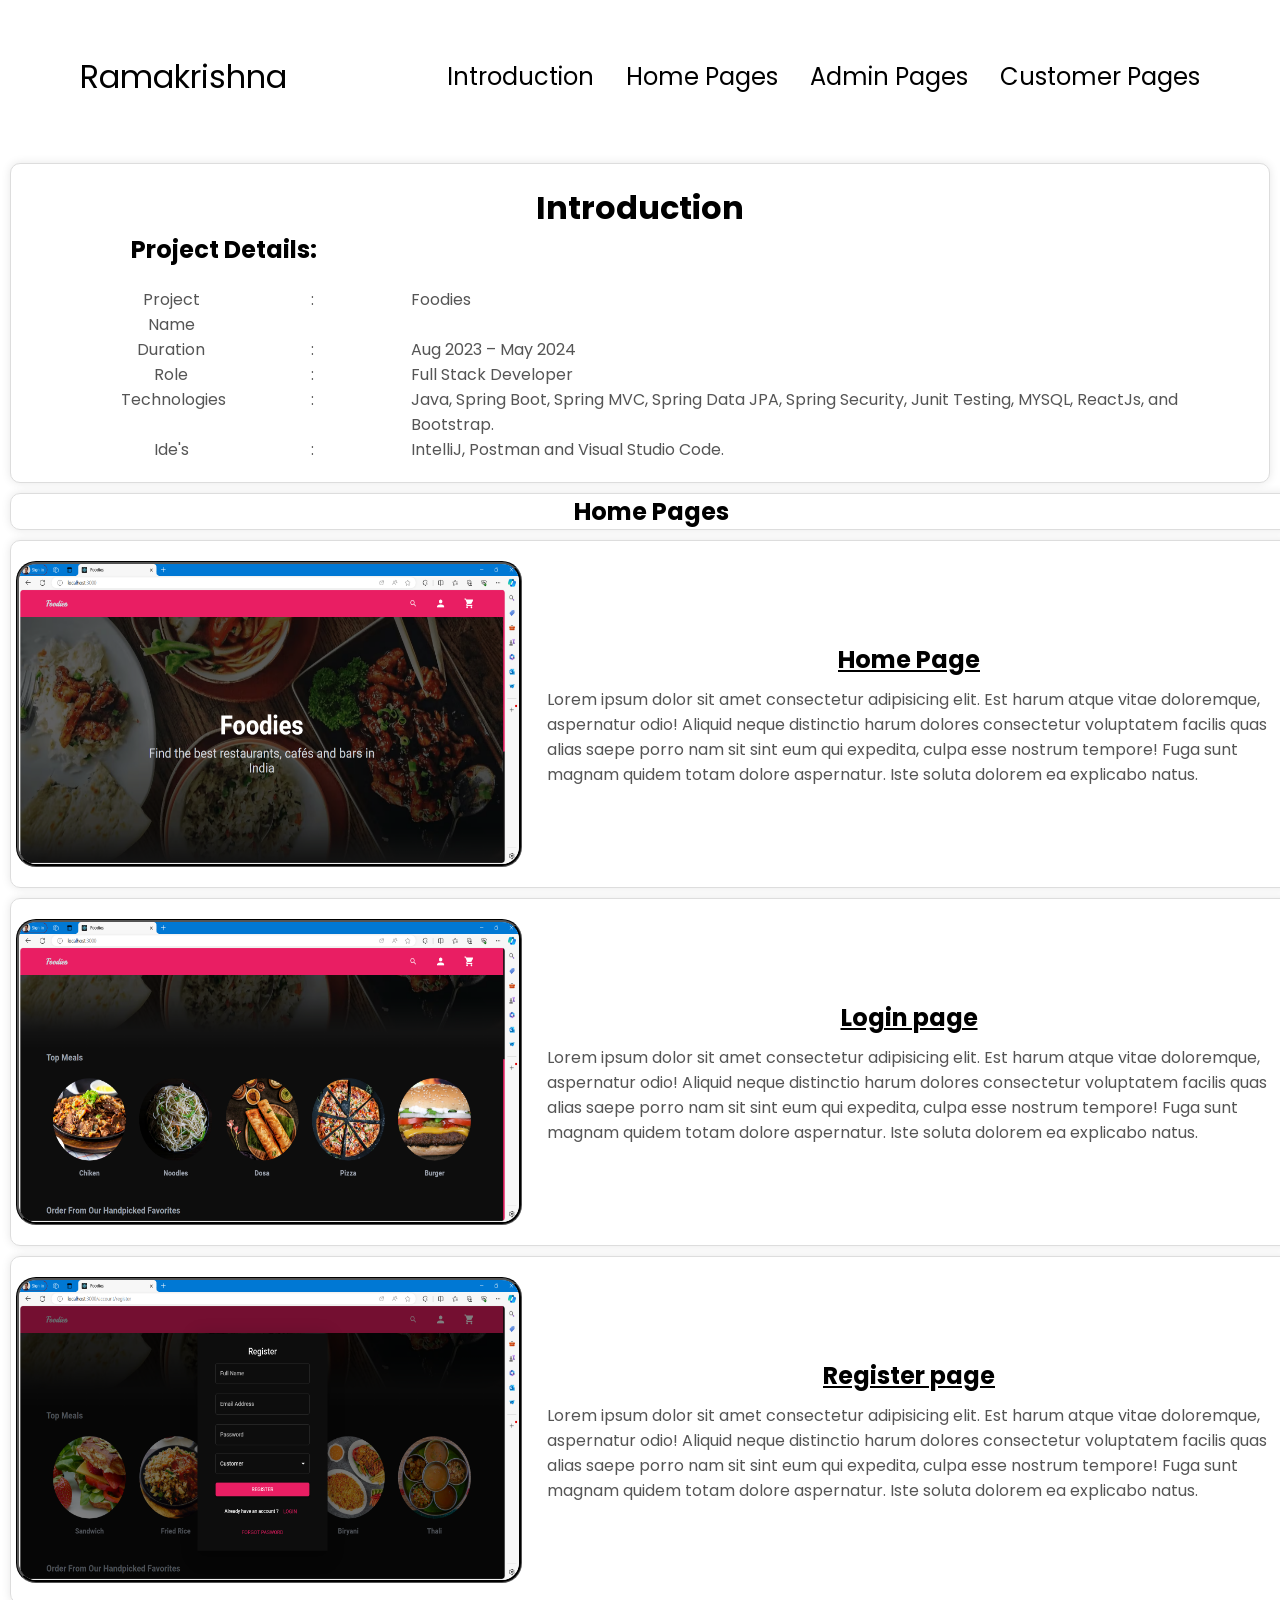
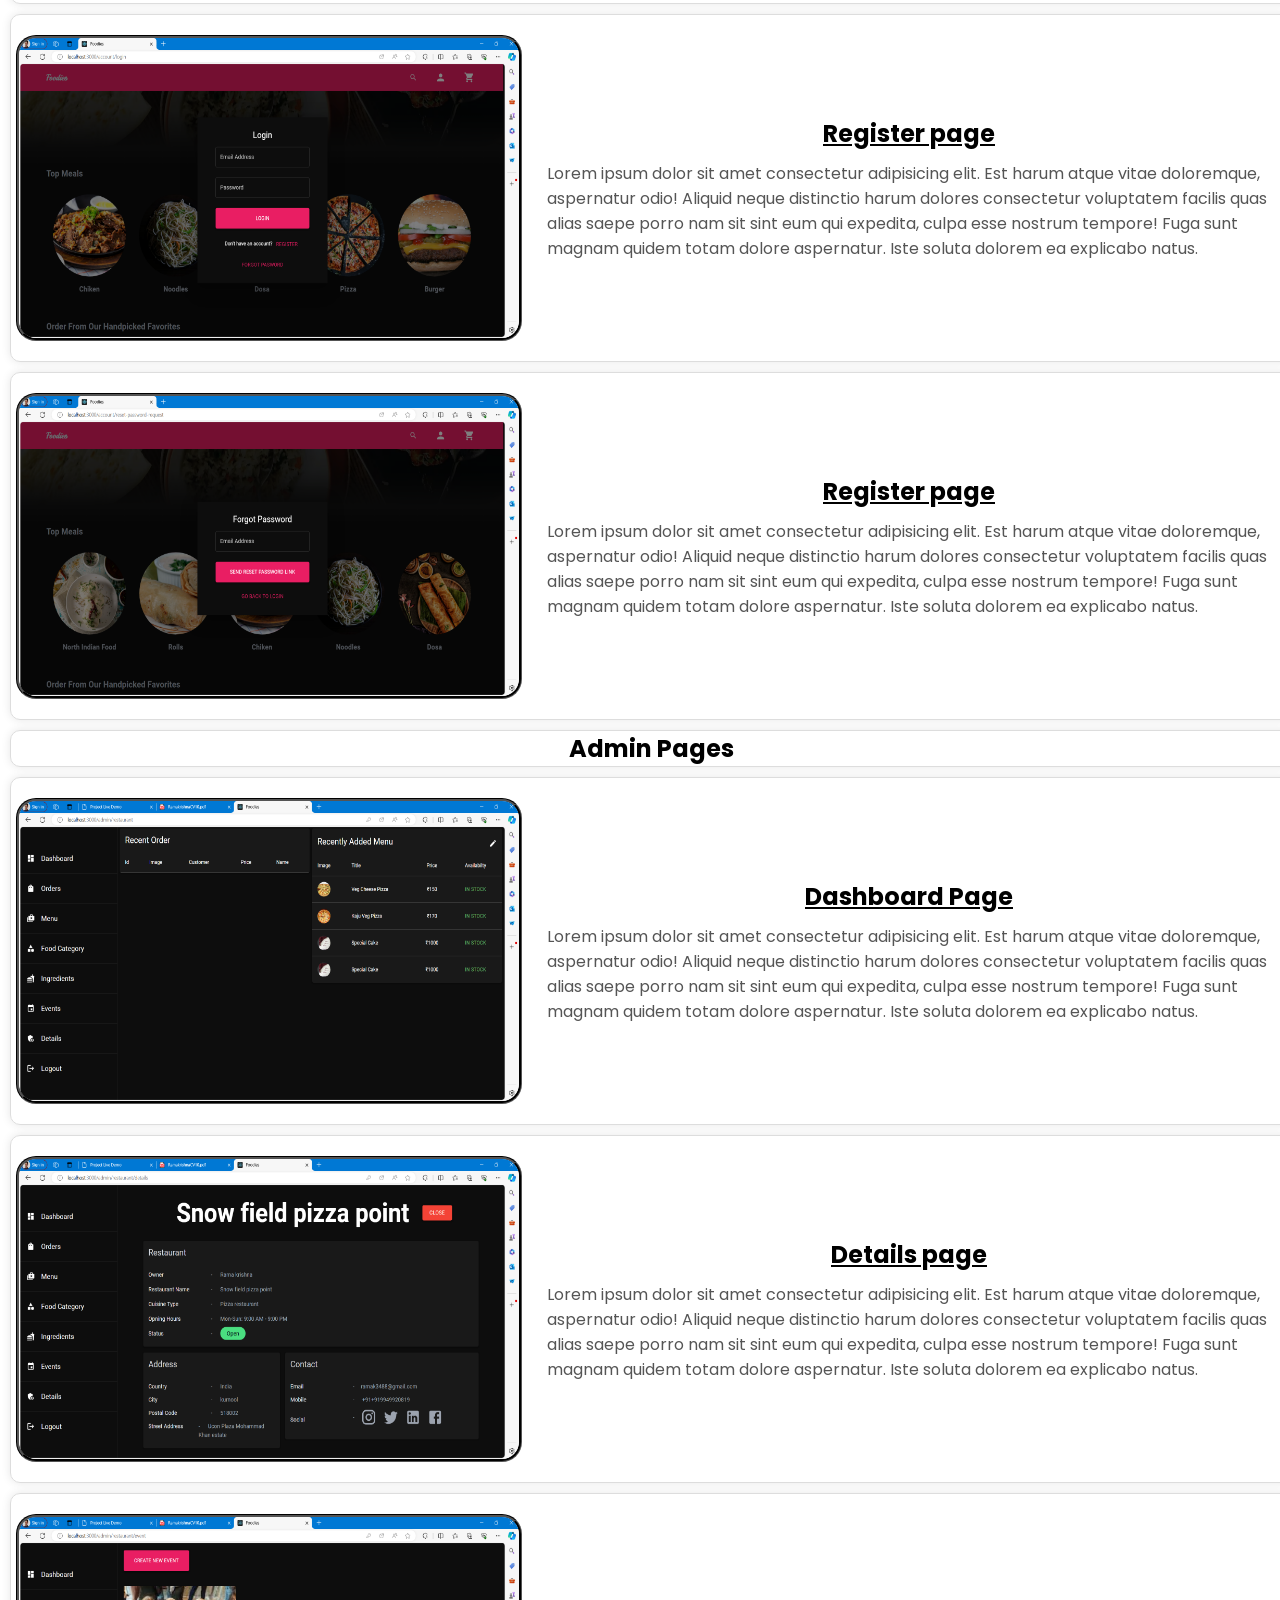
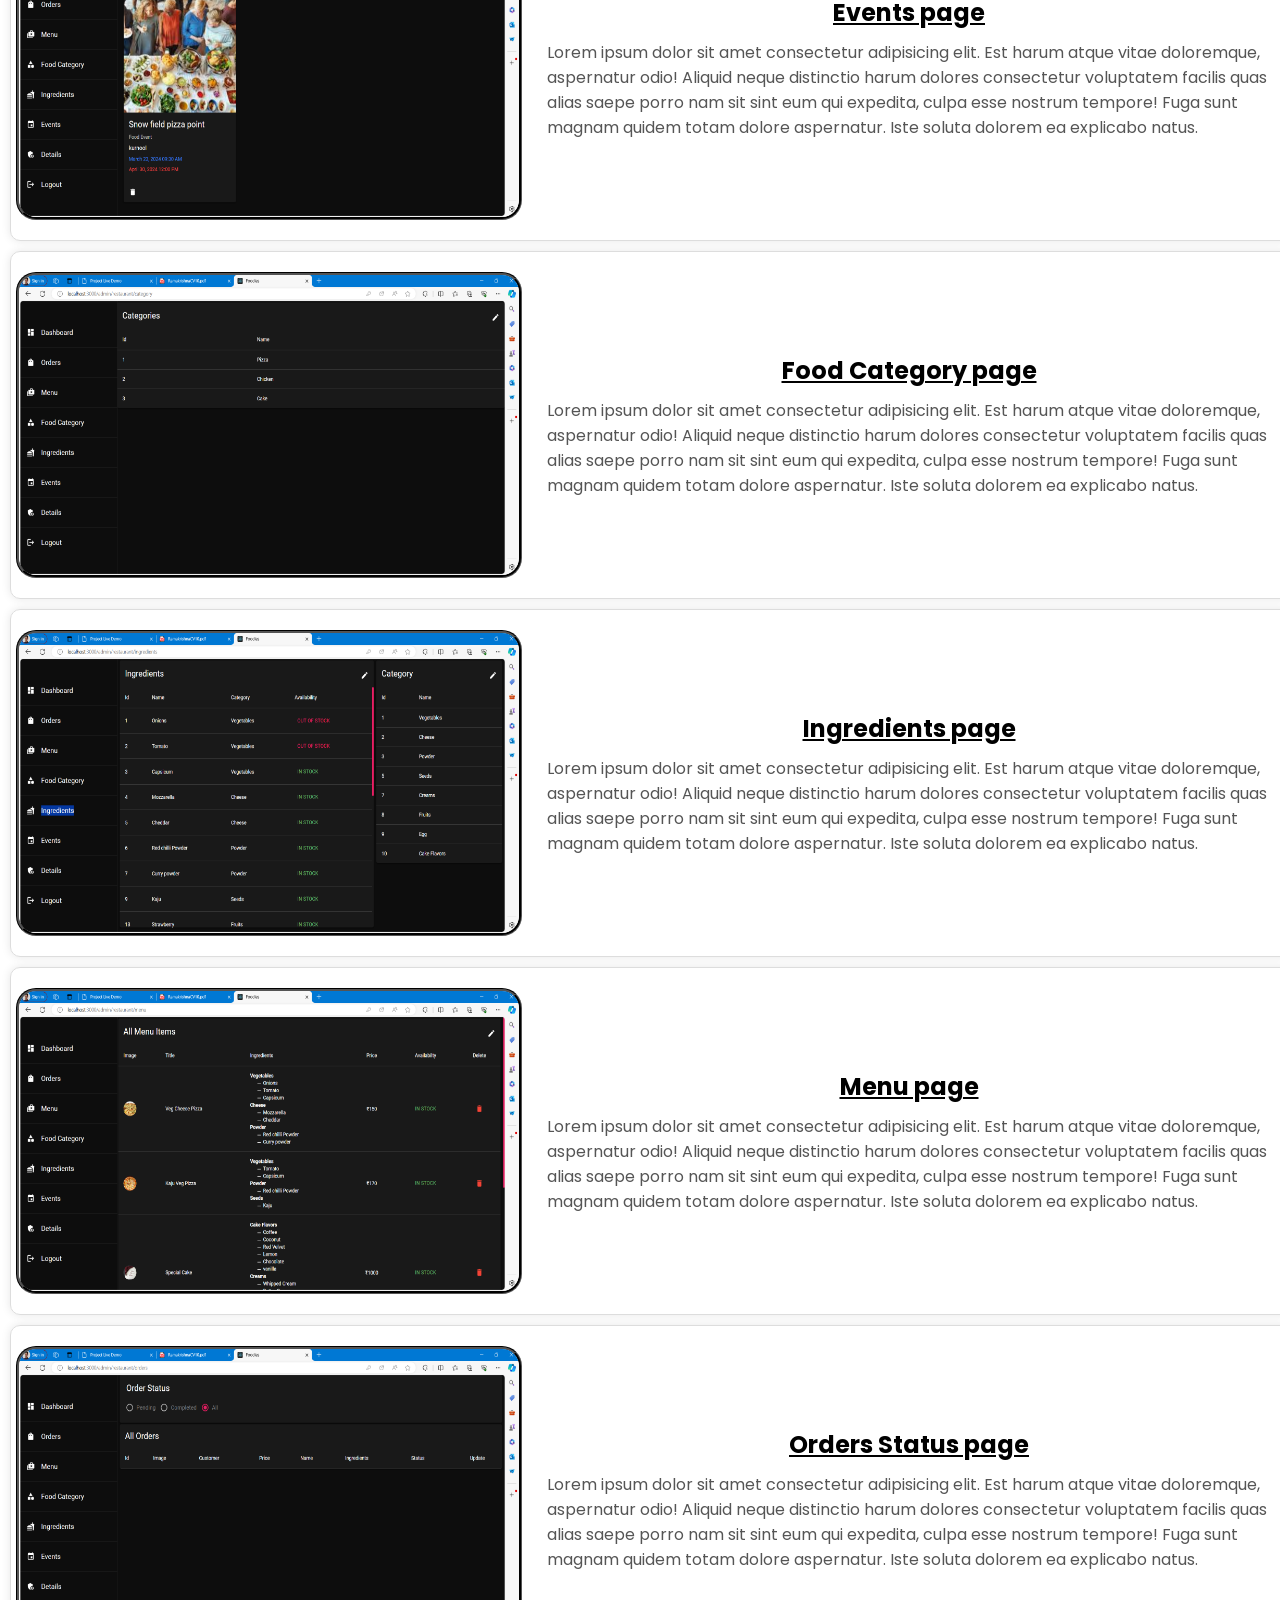
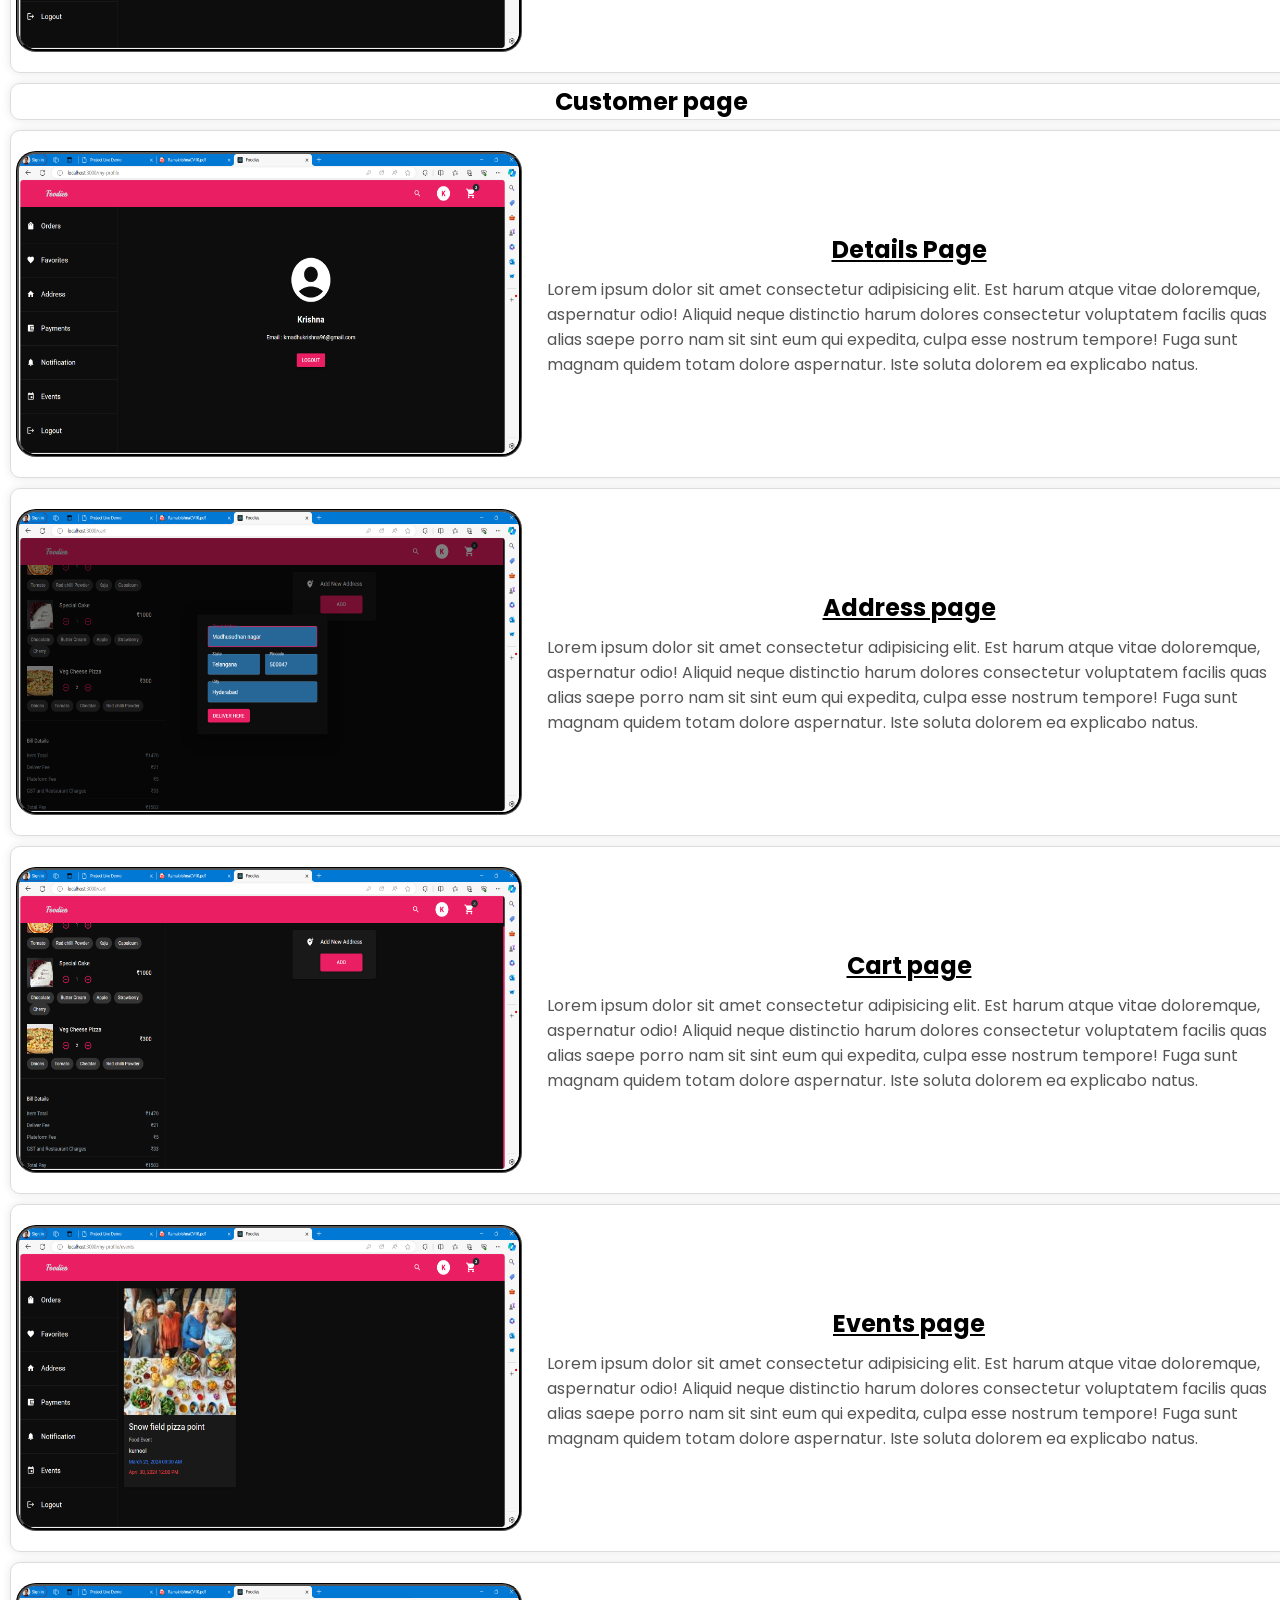
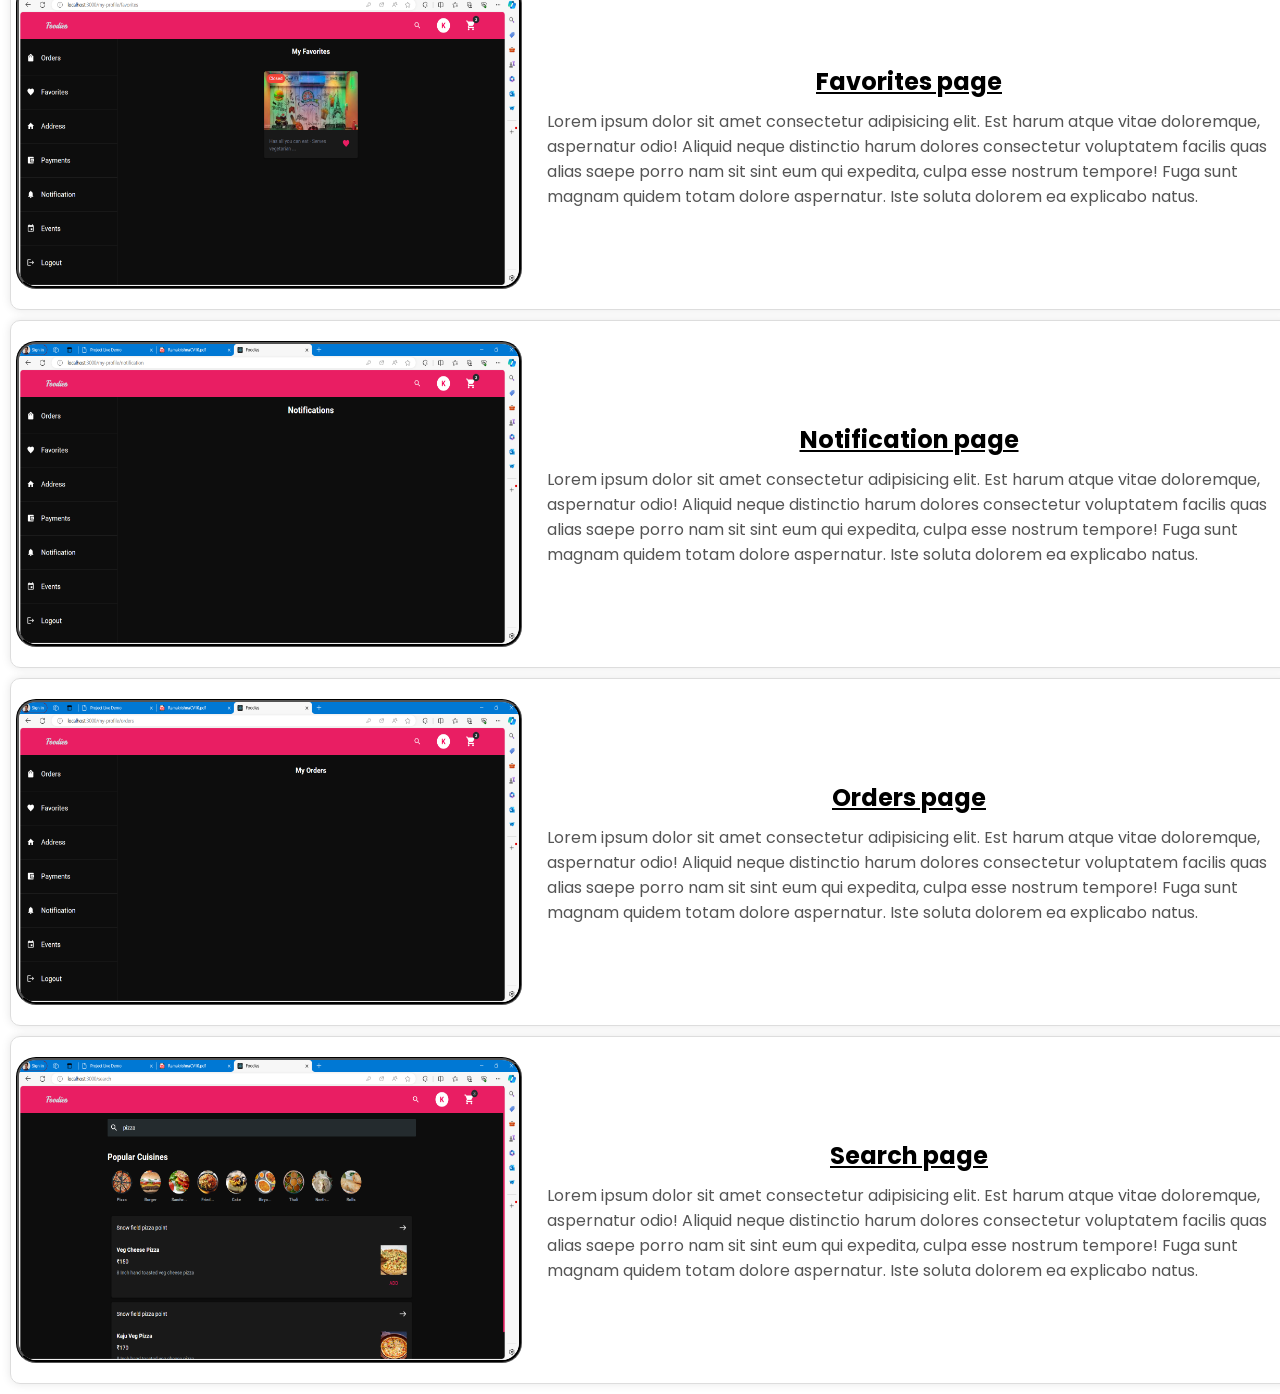
==== Ramakrishna/FoodiesLiveDemo.html @ c36b1d8a "Add files via upload" ====
<!DOCTYPE html>
<html lang="en">
<head>
    <meta charset="UTF-8">
    <meta name="viewport" content="width=device-width, initial-scale=1.0">
    <title>Foodies Project Live Demo</title>
    <link rel="stylesheet" href="liveDemo.css" />
    <link rel="stylesheet" href="mecartMediaqueries.css" />
    <link rel="stylesheet" href="mediaqueries.css"/>
</head>
<body>
  <nav id="desktop-nav">
    <div class="logo">Ramakrishna</div>
    <div>
      <ul class="nav-links">
        <li><a href="#about">Introduction</a></li>
        <li><a href="#experience">Home Pages</a></li>
        <li><a href="#projects">Admin Pages</a></li>
        <li><a href="#contact">Customer Pages</a></li>
      </ul>
    </div>
  </nav>
  <nav id="hamburger-nav">
    <div class="logo">Ramakrishna</div>
    <div class="hamburger-menu">
      <div class="hamburger-icon" onclick="toggleMenu()">
        <span></span>
        <span></span>
        <span></span>
      </div>
      <div class="menu-links">
        <li><a href="#about" onclick="toggleMenu()">Introduction</a></li>
        <li><a href="#experience" onclick="toggleMenu()">Home Pages</a></li>
        <li><a href="#projects" onclick="toggleMenu()">Admin Pages</a></li>
        <li><a href="#contact" onclick="toggleMenu()">Customer Pages</a></li>
      </div>
    </div>
  </nav>
      <div id="about" class="introduction">
        <div class="introduction-1">
          <h1 > Introduction </h1>
          <h2>Project Details: </h2>
        </div>
      
        <div class="details">
          <div class="details-row">
            <p class="label">Project Name</p>
            <p class="colon">:</p>
            <p class="value">Foodies </p>
          </div>
          <div class="details-row">
            <p class="label">Duration</p>
            <p class="colon">:</p>
            <p class="value">Aug 2023 – May 2024  </p>
          </div>
          <div class="details-row">
            <p class="label">Role</p>
            <p class="colon">:</p>
            <p class="value">Full Stack Developer </p>
          </div>
          <div class="details-row">
            <p class="label">Technologies</p>
            <p class="colon">:</p>
            <p class="value">Java, Spring Boot, Spring MVC, Spring Data JPA,  
              Spring Security, Junit Testing, MYSQL, ReactJs, and Bootstrap. </p>
          </div>
          <div class="details-row">
            <p class="label">Ide's</p>
            <p class="colon">:</p>
            <p class="value"> IntelliJ, Postman and Visual Studio Code.</p>
          </div>
        </div>
      </div>
      <section id="experience" class="home-page-section">
        <div class="home-page">
          <h1>Home Pages</h1>
        </div>
      <div class="container">
        <img src="./Foodeis/Homepage-1.png" alt="Home Page" >
        <div class="info">
          <h1>Home Page</h1>
          <p>Lorem ipsum dolor sit amet consectetur adipisicing elit. Est harum atque vitae doloremque, aspernatur odio! Aliquid neque distinctio harum dolores consectetur voluptatem facilis quas alias saepe porro nam sit sint eum qui expedita, culpa esse nostrum tempore! Fuga sunt magnam quidem totam dolore aspernatur. Iste soluta dolorem ea explicabo natus.</p>
        </div>
      </div>

      <div class="container">
        <img src="./Foodeis/Homepage-2.png" alt="Home Page" >
        <div class="info">
          <h1>Login page</h1>
          <p>Lorem ipsum dolor sit amet consectetur adipisicing elit. Est harum atque vitae doloremque, aspernatur odio! Aliquid neque distinctio harum dolores consectetur voluptatem facilis quas alias saepe porro nam sit sint eum qui expedita, culpa esse nostrum tempore! Fuga sunt magnam quidem totam dolore aspernatur. Iste soluta dolorem ea explicabo natus.</p>
        </div>
      </div>
      <div class="container">
        <img src="./Foodeis/Register.png" alt="Register Page" >
        <div class="info">
          <h1>Register page</h1>
          <p>Lorem ipsum dolor sit amet consectetur adipisicing elit. Est harum atque vitae doloremque, aspernatur odio! Aliquid neque distinctio harum dolores consectetur voluptatem facilis quas alias saepe porro nam sit sint eum qui expedita, culpa esse nostrum tempore! Fuga sunt magnam quidem totam dolore aspernatur. Iste soluta dolorem ea explicabo natus.</p>
        </div>
      </div>

      <div class="container">
        <img src="./Foodeis/Login.png" alt="Login Page" >
        <div class="info">
          <h1>Register page</h1>
          <p>Lorem ipsum dolor sit amet consectetur adipisicing elit. Est harum atque vitae doloremque, aspernatur odio! Aliquid neque distinctio harum dolores consectetur voluptatem facilis quas alias saepe porro nam sit sint eum qui expedita, culpa esse nostrum tempore! Fuga sunt magnam quidem totam dolore aspernatur. Iste soluta dolorem ea explicabo natus.</p>
        </div>
      </div>

      <div class="container">
        <img src="./Foodeis/Forgot.png" alt="Forgot Password Page" >
        <div class="info">
          <h1>Register page</h1>
          <p>Lorem ipsum dolor sit amet consectetur adipisicing elit. Est harum atque vitae doloremque, aspernatur odio! Aliquid neque distinctio harum dolores consectetur voluptatem facilis quas alias saepe porro nam sit sint eum qui expedita, culpa esse nostrum tempore! Fuga sunt magnam quidem totam dolore aspernatur. Iste soluta dolorem ea explicabo natus.</p>
        </div>
      </div>
    </section>

    <section id="projects" class="home-page-section">
      <div class="home-page">
        <h1>Admin Pages</h1>
      </div>
    <div class="container">
      <img src="./Foodeis/Admin-Dashboard.png" alt="Dashboard Page" >
      <div class="info">
        <h1>Dashboard Page</h1>
        <p>Lorem ipsum dolor sit amet consectetur adipisicing elit. Est harum atque vitae doloremque, aspernatur odio! Aliquid neque distinctio harum dolores consectetur voluptatem facilis quas alias saepe porro nam sit sint eum qui expedita, culpa esse nostrum tempore! Fuga sunt magnam quidem totam dolore aspernatur. Iste soluta dolorem ea explicabo natus.</p>
      </div>
    </div>

    <div class="container">
      <img src="./Foodeis/Admin-details.png" alt="Details Page" >
      <div class="info">
        <h1>Details page</h1>
        <p>Lorem ipsum dolor sit amet consectetur adipisicing elit. Est harum atque vitae doloremque, aspernatur odio! Aliquid neque distinctio harum dolores consectetur voluptatem facilis quas alias saepe porro nam sit sint eum qui expedita, culpa esse nostrum tempore! Fuga sunt magnam quidem totam dolore aspernatur. Iste soluta dolorem ea explicabo natus.</p>
      </div>
    </div>
    <div class="container">
      <img src="./Foodeis/Admin-events.png" alt="Events Page" >
      <div class="info">
        <h1>Events page</h1>
        <p>Lorem ipsum dolor sit amet consectetur adipisicing elit. Est harum atque vitae doloremque, aspernatur odio! Aliquid neque distinctio harum dolores consectetur voluptatem facilis quas alias saepe porro nam sit sint eum qui expedita, culpa esse nostrum tempore! Fuga sunt magnam quidem totam dolore aspernatur. Iste soluta dolorem ea explicabo natus.</p>
      </div>
    </div>

    <div class="container">
      <img src="./Foodeis/Admin-Food Category.png" alt="Food Category Page" >
      <div class="info">
        <h1>Food Category page</h1>
        <p>Lorem ipsum dolor sit amet consectetur adipisicing elit. Est harum atque vitae doloremque, aspernatur odio! Aliquid neque distinctio harum dolores consectetur voluptatem facilis quas alias saepe porro nam sit sint eum qui expedita, culpa esse nostrum tempore! Fuga sunt magnam quidem totam dolore aspernatur. Iste soluta dolorem ea explicabo natus.</p>
      </div>
    </div>

    <div class="container">
      <img src="./Foodeis/Admin-Ingredients.png" alt="Ingredients Page" >
      <div class="info">
        <h1>Ingredients page</h1>
        <p>Lorem ipsum dolor sit amet consectetur adipisicing elit. Est harum atque vitae doloremque, aspernatur odio! Aliquid neque distinctio harum dolores consectetur voluptatem facilis quas alias saepe porro nam sit sint eum qui expedita, culpa esse nostrum tempore! Fuga sunt magnam quidem totam dolore aspernatur. Iste soluta dolorem ea explicabo natus.</p>
      </div>
    </div>
    <div class="container">
      <img src="./Foodeis/Admin-menu.png" alt="Menu Page" >
      <div class="info">
        <h1>Menu page</h1>
        <p>Lorem ipsum dolor sit amet consectetur adipisicing elit. Est harum atque vitae doloremque, aspernatur odio! Aliquid neque distinctio harum dolores consectetur voluptatem facilis quas alias saepe porro nam sit sint eum qui expedita, culpa esse nostrum tempore! Fuga sunt magnam quidem totam dolore aspernatur. Iste soluta dolorem ea explicabo natus.</p>
      </div>
    </div>

    <div class="container">
      <img src="./Foodeis/Admin-orders.png" alt="Orders Page" >
      <div class="info">
        <h1>Orders Status page</h1>
        <p>Lorem ipsum dolor sit amet consectetur adipisicing elit. Est harum atque vitae doloremque, aspernatur odio! Aliquid neque distinctio harum dolores consectetur voluptatem facilis quas alias saepe porro nam sit sint eum qui expedita, culpa esse nostrum tempore! Fuga sunt magnam quidem totam dolore aspernatur. Iste soluta dolorem ea explicabo natus.</p>
      </div>
    </div>
  </section>

  <section id="contact" class="home-page-section">
    <div class="home-page">
      <h1>Customer page</h1>
    </div>
  <div class="container">
    <img src="./Foodeis/Customer-details.png" alt="Details Page" >
    <div class="info">
      <h1>Details Page</h1>
      <p>Lorem ipsum dolor sit amet consectetur adipisicing elit. Est harum atque vitae doloremque, aspernatur odio! Aliquid neque distinctio harum dolores consectetur voluptatem facilis quas alias saepe porro nam sit sint eum qui expedita, culpa esse nostrum tempore! Fuga sunt magnam quidem totam dolore aspernatur. Iste soluta dolorem ea explicabo natus.</p>
    </div>
  </div>

  <div class="container">
    <img src="./Foodeis/Customer-address.png" alt="Address Page" >
    <div class="info">
      <h1>Address page</h1>
      <p>Lorem ipsum dolor sit amet consectetur adipisicing elit. Est harum atque vitae doloremque, aspernatur odio! Aliquid neque distinctio harum dolores consectetur voluptatem facilis quas alias saepe porro nam sit sint eum qui expedita, culpa esse nostrum tempore! Fuga sunt magnam quidem totam dolore aspernatur. Iste soluta dolorem ea explicabo natus.</p>
    </div>
  </div>

  <div class="container">
    <img src="./Foodeis/Customer-cart.png" alt="Cart Page" >
    <div class="info">
      <h1>Cart page</h1>
      <p>Lorem ipsum dolor sit amet consectetur adipisicing elit. Est harum atque vitae doloremque, aspernatur odio! Aliquid neque distinctio harum dolores consectetur voluptatem facilis quas alias saepe porro nam sit sint eum qui expedita, culpa esse nostrum tempore! Fuga sunt magnam quidem totam dolore aspernatur. Iste soluta dolorem ea explicabo natus.</p>
    </div>
  </div>

  <div class="container">
    <img src="./Foodeis/Customer-events.png" alt="Events Page" >
    <div class="info">
      <h1>Events page</h1>
      <p>Lorem ipsum dolor sit amet consectetur adipisicing elit. Est harum atque vitae doloremque, aspernatur odio! Aliquid neque distinctio harum dolores consectetur voluptatem facilis quas alias saepe porro nam sit sint eum qui expedita, culpa esse nostrum tempore! Fuga sunt magnam quidem totam dolore aspernatur. Iste soluta dolorem ea explicabo natus.</p>
    </div>
  </div>

  <div class="container">
    <img src="./Foodeis/Customer-Favorites.png" alt="Favorites Page" >
    <div class="info">
      <h1>Favorites page</h1>
      <p>Lorem ipsum dolor sit amet consectetur adipisicing elit. Est harum atque vitae doloremque, aspernatur odio! Aliquid neque distinctio harum dolores consectetur voluptatem facilis quas alias saepe porro nam sit sint eum qui expedita, culpa esse nostrum tempore! Fuga sunt magnam quidem totam dolore aspernatur. Iste soluta dolorem ea explicabo natus.</p>
    </div>
  </div>

  <div class="container">
    <img src="./Foodeis/Customer-notifications.png" alt="Notifications Page" >
    <div class="info">
      <h1>Notification page</h1>
      <p>Lorem ipsum dolor sit amet consectetur adipisicing elit. Est harum atque vitae doloremque, aspernatur odio! Aliquid neque distinctio harum dolores consectetur voluptatem facilis quas alias saepe porro nam sit sint eum qui expedita, culpa esse nostrum tempore! Fuga sunt magnam quidem totam dolore aspernatur. Iste soluta dolorem ea explicabo natus.</p>
    </div>
  </div>

  <div class="container">
    <img src="./Foodeis/Customer-orders.png" alt="Orders Page" >
    <div class="info">
      <h1>Orders page</h1>
      <p>Lorem ipsum dolor sit amet consectetur adipisicing elit. Est harum atque vitae doloremque, aspernatur odio! Aliquid neque distinctio harum dolores consectetur voluptatem facilis quas alias saepe porro nam sit sint eum qui expedita, culpa esse nostrum tempore! Fuga sunt magnam quidem totam dolore aspernatur. Iste soluta dolorem ea explicabo natus.</p>
    </div>
  </div>

  <div class="container">
    <img src="./Foodeis/Customer-Search.png" alt="Search Page" >
    <div class="info">
      <h1>Search page</h1>
      <p>Lorem ipsum dolor sit amet consectetur adipisicing elit. Est harum atque vitae doloremque, aspernatur odio! Aliquid neque distinctio harum dolores consectetur voluptatem facilis quas alias saepe porro nam sit sint eum qui expedita, culpa esse nostrum tempore! Fuga sunt magnam quidem totam dolore aspernatur. Iste soluta dolorem ea explicabo natus.</p>
    </div>
  </div>
</section>
      <script src="script.js"></script>
</body>
</html>
---- Ramakrishna/liveDemo.css ----
/* #Home Page */
.home-page {
  text-align: center;
  /* display: flex; */
  margin: 10px;
  border: 1px solid #ddd;
  overflow: hidden;
  width:100%;
  box-shadow: 0 0 10px rgb(0, 0, 0, 0.1);
  border-radius: 10px;

}

.container {
  display: flex;
  margin: 10px;
  border: 1px solid #ddd;
  overflow: hidden;
  width:100%;
  box-shadow: 0 0 10px rgb(0, 0, 0, 0.1);
  border-radius: 10px;
  align-items: center;
}

.container img {
  width: 500px;
  height: 300px;
  border-radius: 20px;
  border-color: black;
  border-style: groove;
  margin: 20px 5px;

  max-width: 91%;

  align-self: center;

  /* width: 50%;
    max-width: 400px;
    height: auto;
    margin-right: 20px;
    align-self: center; */
}
.info {
  padding: 20px;
  /* text-align: center; */
  flex: 1;
  /* max-width: 600px; */
}

.info h1 {
  margin: 0 0 10px;
  text-align: center;
  text-decoration: underline;
}

.info p {
  margin: 0;
}


  
  
@media (max-width: 1200px) {

  .container img {
    width: 100%;
  }


  .info h1 {
    font-size: 24px;
  }

  .info p {
    font-size: 16px;
  }
}

/* For screens up to 1000px wide */
@media (max-width: 1000px) {
 

  .info h1 {
    font-size: 22px;
  }

  .info p {
    font-size: 14px;
  }

  .container {
    flex-direction: column;
  }

  .container img {
    width: 100%;
    margin-right: 0;
    margin-bottom: 10px;
  }

  .info {
    max-width: 100%;
  }
}

/* For screens up to 786px wide */
@media (max-width: 786px) {

  .container img {
    width: 100%;
    margin-right: 0;
    margin-bottom: 10px;
  }

  .info h1 {
    font-size: 20px;
  }

  .info p {
    font-size: 12px;
  }
}

/* For screens up to 500px wide */
@media (max-width: 500px) {
  /* .logo {
    font-size: 18px;
  }

  .nav-links a {
    font-size: 12px;
  } */

  .info h1 {
    font-size: 18px;
  }

  .info p {
    font-size: 10px;
  }

  .container img {
    width: 100%;
  }

  .info {
    max-width: 100%;
  }
}










@media screen and (max-width: 1400px) {
  #admin-page,
  #customer-page {
    height: fit-content;
  }
}

@media screen and (max-width: 1200px) {
  #desktop-nav {
    display: none;
  }
  #hamburger-nav {
    display: flex;
  }
  #home-page,
  .experience-details-container {
    margin-top: 2rem;
  }
  
}

@media screen and (max-width: 600px) {
  #contact,
  footer {
    height: 40vh;
  }
  #profile {
    height: 83vh;
    margin-bottom: 0;
  }
  article {
    font-size: 1rem;
  }
  footer nav {
    height: fit-content;
    margin-bottom: 2rem;
  }
  .about-containers,
  .contact-info-upper-container,
  .btn-container {
    flex-wrap: wrap;
  }
  .contact-info-container {
    margin: 0;
  }
  .contact-info-container p,
  .nav-links li a {
    font-size: 1rem;
  }
  .experience-sub-title {
    font-size: 1.25rem;
  }
  .logo {
    font-size: 1.5rem;
  }
  .nav-links {
    flex-direction: column;
    gap: 0.5rem;
    text-align: center;
  }
  .section__pic-container {
    width: auto;
    height: 46vw;
    justify-content: center;
  }
  .section__text__p2 {
    font-size: 1.25rem;
  }
  .title {
    font-size: 2rem;
  }
  .text-container {
    text-align: justify;
  }
}
---- Ramakrishna/mecartMediaqueries.css ----
@import url("https://fonts.googleapis.com/css2?family=Poppins:wght@300;400;500;600&display=swap");

* {
  margin: 0;
  padding: 0;
}

body {
  font-family: "Poppins", sans-serif;
}

html {
  scroll-behavior: smooth;
}

p {
  color: rgb(85, 85, 85);
}

/* TRANSITION */

a,
.btn {
  transition: all 300ms ease;
}

/* DESKTOP NAV */

nav,
.nav-links {
  display: flex;
}

nav {
  justify-content: space-around;
  align-items: center;
  height: 17vh;
}

.nav-links {
  gap: 2rem;
  list-style: none;
  font-size: 1.5rem;
}

a {
  color: black;
  text-decoration: none;
  text-decoration-color: white;
}

a:hover {
  color: grey;
  text-decoration: underline;
  text-underline-offset: 1rem;
  text-decoration-color: rgb(181, 181, 181);
}

.logo {
  font-size: 2rem;
}

.logo:hover {
  cursor: default;
}

/* HAMBURGER MENU */

#hamburger-nav {
  display: none;
}

.hamburger-menu {
  position: relative;
  display: inline-block;
}

.hamburger-icon {
  display: flex;
  flex-direction: column;
  justify-content: space-between;
  height: 24px;
  width: 30px;
  cursor: pointer;
}

.hamburger-icon span {
  width: 100%;
  height: 2px;
  background-color: black;
  transition: all 0.3 ease-in-out;
}

.menu-links {
  position: absolute;
  top: 100%;
  right: 0;
  background-color: white;
  width: fit-content;
  max-height: 0;
  overflow: hidden;
  transition: all 0.3 ease-in-out;
}

.menu-links a {
  display: block;
  padding: 10px;
  text-align: center;
  font-size: 1.5rem;
  color: black;
  text-decoration: none;
  transition: all 0.3 ease-in-out;
}

.menu-links li {
  list-style: none;
}

.menu-links.open {
  max-height: 300px;
}

.hamburger-icon.open span:first-child {
  transform: rotate(45deg) translate(10px, 5px);
}

.hamburger-icon.open span:nth-child(2) {
  opacity: 0;
}

.hamburger-icon.open span:last-child {
  transform: rotate(-45deg) translate(10px, -5px);
}

.hamburger-icon span:first-child {
  transform: none;
}

.hamburger-icon span:first-child {
  opacity: 1;
}

.hamburger-icon span:first-child {
  transform: none;
}


@media screen and (max-width: 1400px) {
  #profile {
    height: 83vh;
    margin-bottom: 6rem;
  }
  .about-containers {
    flex-wrap: wrap;
  }
  #contact,
  #projects {
    height: fit-content;
  }
}

@media screen and (max-width: 1200px) {
  #desktop-nav {
    display: none;
  }
  #hamburger-nav {
    display: flex;
  }
  #experience,
  .experience-details-container {
    margin-top: 2rem;
  }
  #profile,
  .section-container {
    display: block;
  }
  .arrow {
    display: none;
  }
  section,
  .section-container {
    height: fit-content;
  }
  section {
    margin: 0 5%;
  }
  .section__pic-container {
    width: 275px;
    height: 275px;
    margin: 0 auto 2rem;
  }
  .about-containers {
    margin-top: 0;
  }
}

@media screen and (max-width: 600px) {
  #contact,
  footer {
    height: 40vh;
  }
  #profile {
    height: 83vh;
    margin-bottom: 0;
  }
  article {
    font-size: 1rem;
  }
  footer nav {
    height: fit-content;
    margin-bottom: 2rem;
  }
  .about-containers,
  .contact-info-upper-container,
  .btn-container {
    flex-wrap: wrap;
  }
  .contact-info-container {
    margin: 0;
  }
  .contact-info-container p,
  .nav-links li a {
    font-size: 1rem;
  }
  .experience-sub-title {
    font-size: 1.25rem;
  }
  .logo {
    font-size: 1.5rem;
  }
  .nav-links {
    flex-direction: column;
    gap: 0.5rem;
    text-align: center;
  }
  .section__pic-container {
    width: auto;
    height: 46vw;
    justify-content: center;
  }
  .section__text__p2 {
    font-size: 1.25rem;
  }
  .title {
    font-size: 2rem;
  }
  .text-container {
    text-align: justify;
  }
}



/* Introduction */

@media (max-width: 1200px) {
  .introduction {
      padding: 15px;
  }

  .details-row {
      /* flex-direction: column;
      align-items: flex-start; */

      /* flex-direction: column; */
      display: flex;
  }

  .label{
    
  }
  .label, .colon, .value {
      /* padding: 0;
      display: flex; */
  }
}

/* For screens up to 1000px wide */
@media (max-width: 1000px) {
  .introduction {
      padding: 10px;
  }

  .introduction-1 h1 {
      font-size: 28px;
  }

  .introduction-1 h2 {
      font-size: 20px;
  }

  .details-row {
      margin-bottom: 8px;
  }

  .label, .colon, .value {
      padding: 5px 0;
  }
}

/* For screens up to 786px wide */
@media (max-width: 786px) {
  .introduction {
      padding: 10px;
  }

  .introduction-1 h1 {
      font-size: 24px;
  }

  .introduction-1 h2 {
      font-size: 18px;
  }

  .details-row {
      /* flex-direction: column;
      align-items: flex-start; */
  }

  .label, .colon, .value {
      padding: 5px 0;
  }
}

/* For screens up to 500px wide */
@media (max-width: 500px) {
  .introduction {
      padding: 5px;
  }

  .introduction-1 h1 {
      font-size: 20px;
  }

  .introduction-1 h2 {
      font-size: 16px;
  }

  .details-row {
      /* flex-direction: column;
      align-items: flex-start; */
  }

  .label, .colon, .value {
      /* padding: 5px 0; */
  }
}

.introduction {
  padding: 20px;
  margin: 10px 10px;
  background-color: white;
  border: 1px solid #ddd;
  overflow: hidden;
  border-radius: 10px;
  box-shadow: 0 0 10px rgba(0,0,0,0.1);
}

.introduction-1 h1 {
  margin: 0;
  text-align: center;
  padding: 0;
}

.introduction-1 h2 {
  margin: 0 100px; 
}

.details {
  margin-top: 20px;
  gap: 10px;
}

.details-row {
  display: flex;
  
}

.label, .colon, .value {
  margin: 0;
  padding: 0 ;
}


.label {
  width: 100px;
  text-align: center;
  margin: 0  90px  ; 
}

.colon {
  width: 100px;
  /* text-align: left; */
}

.value {
  flex: 1;
  /* text-align: left; */
}
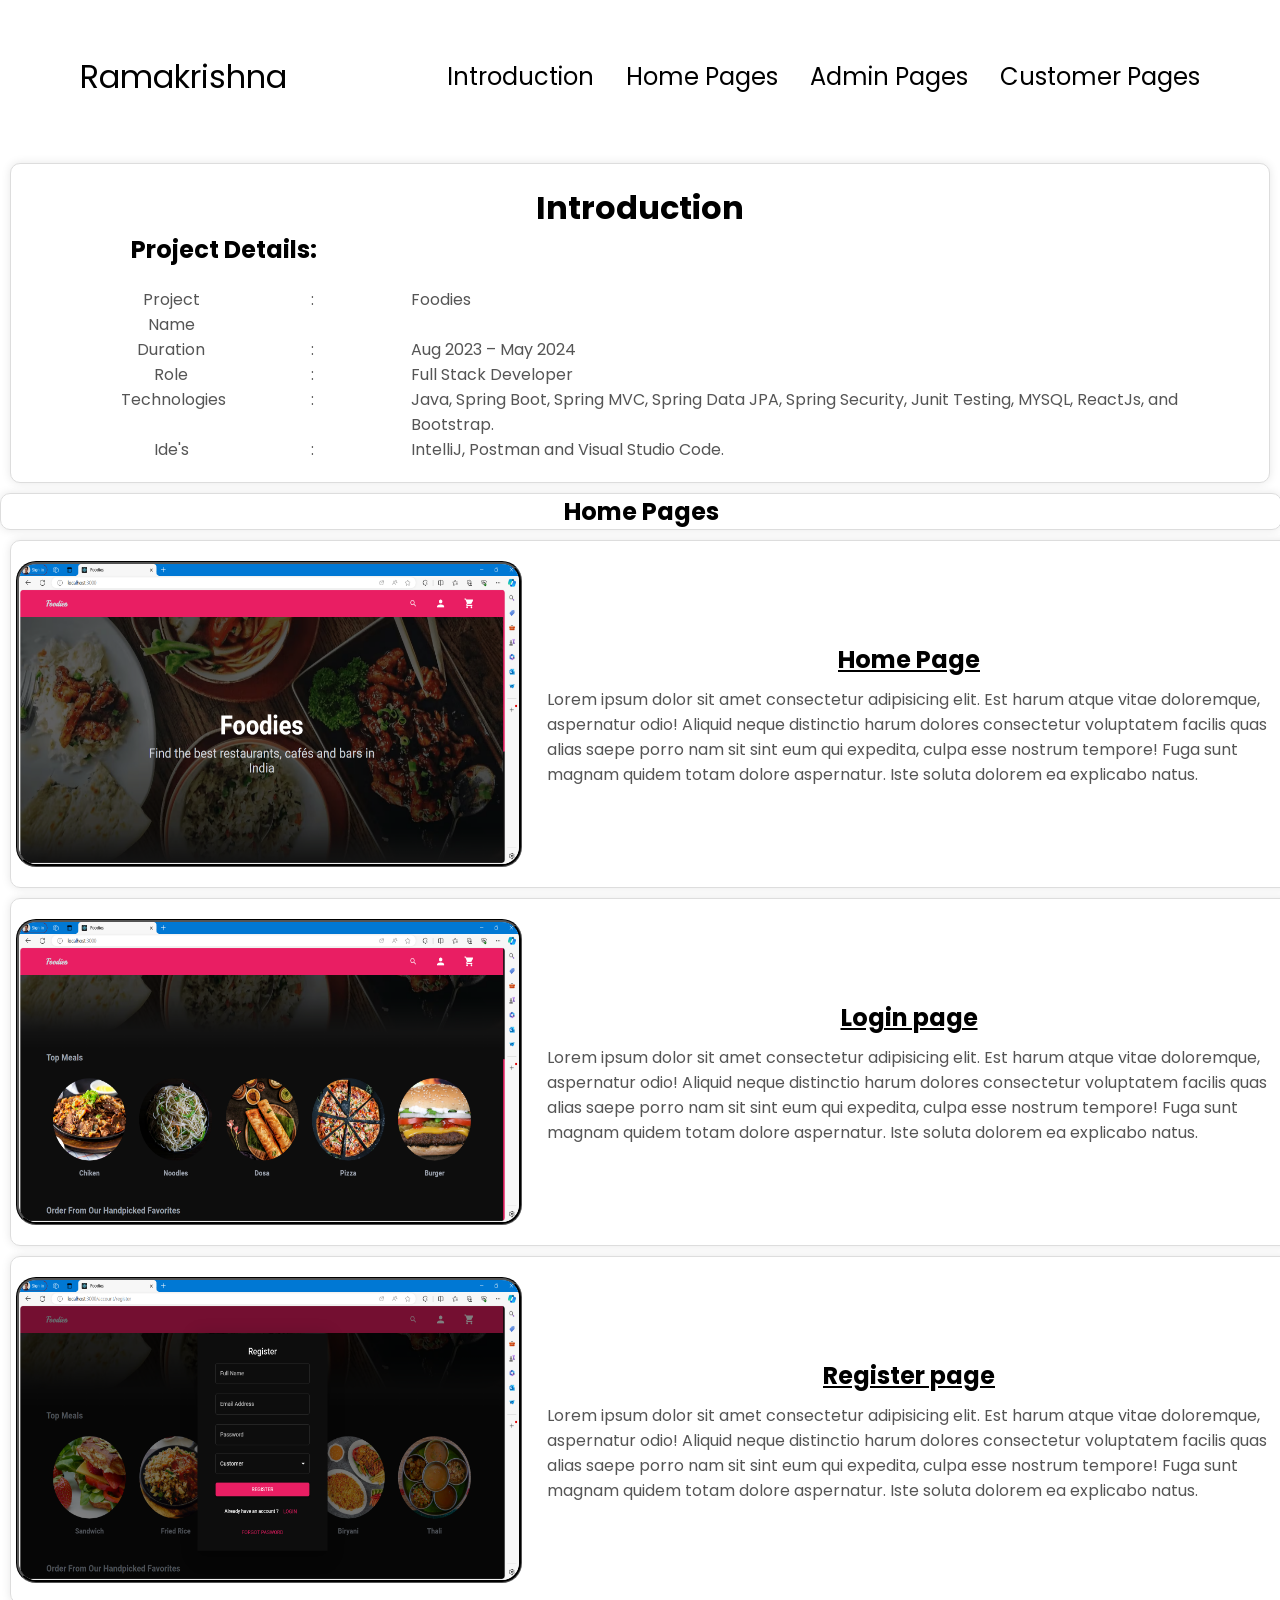
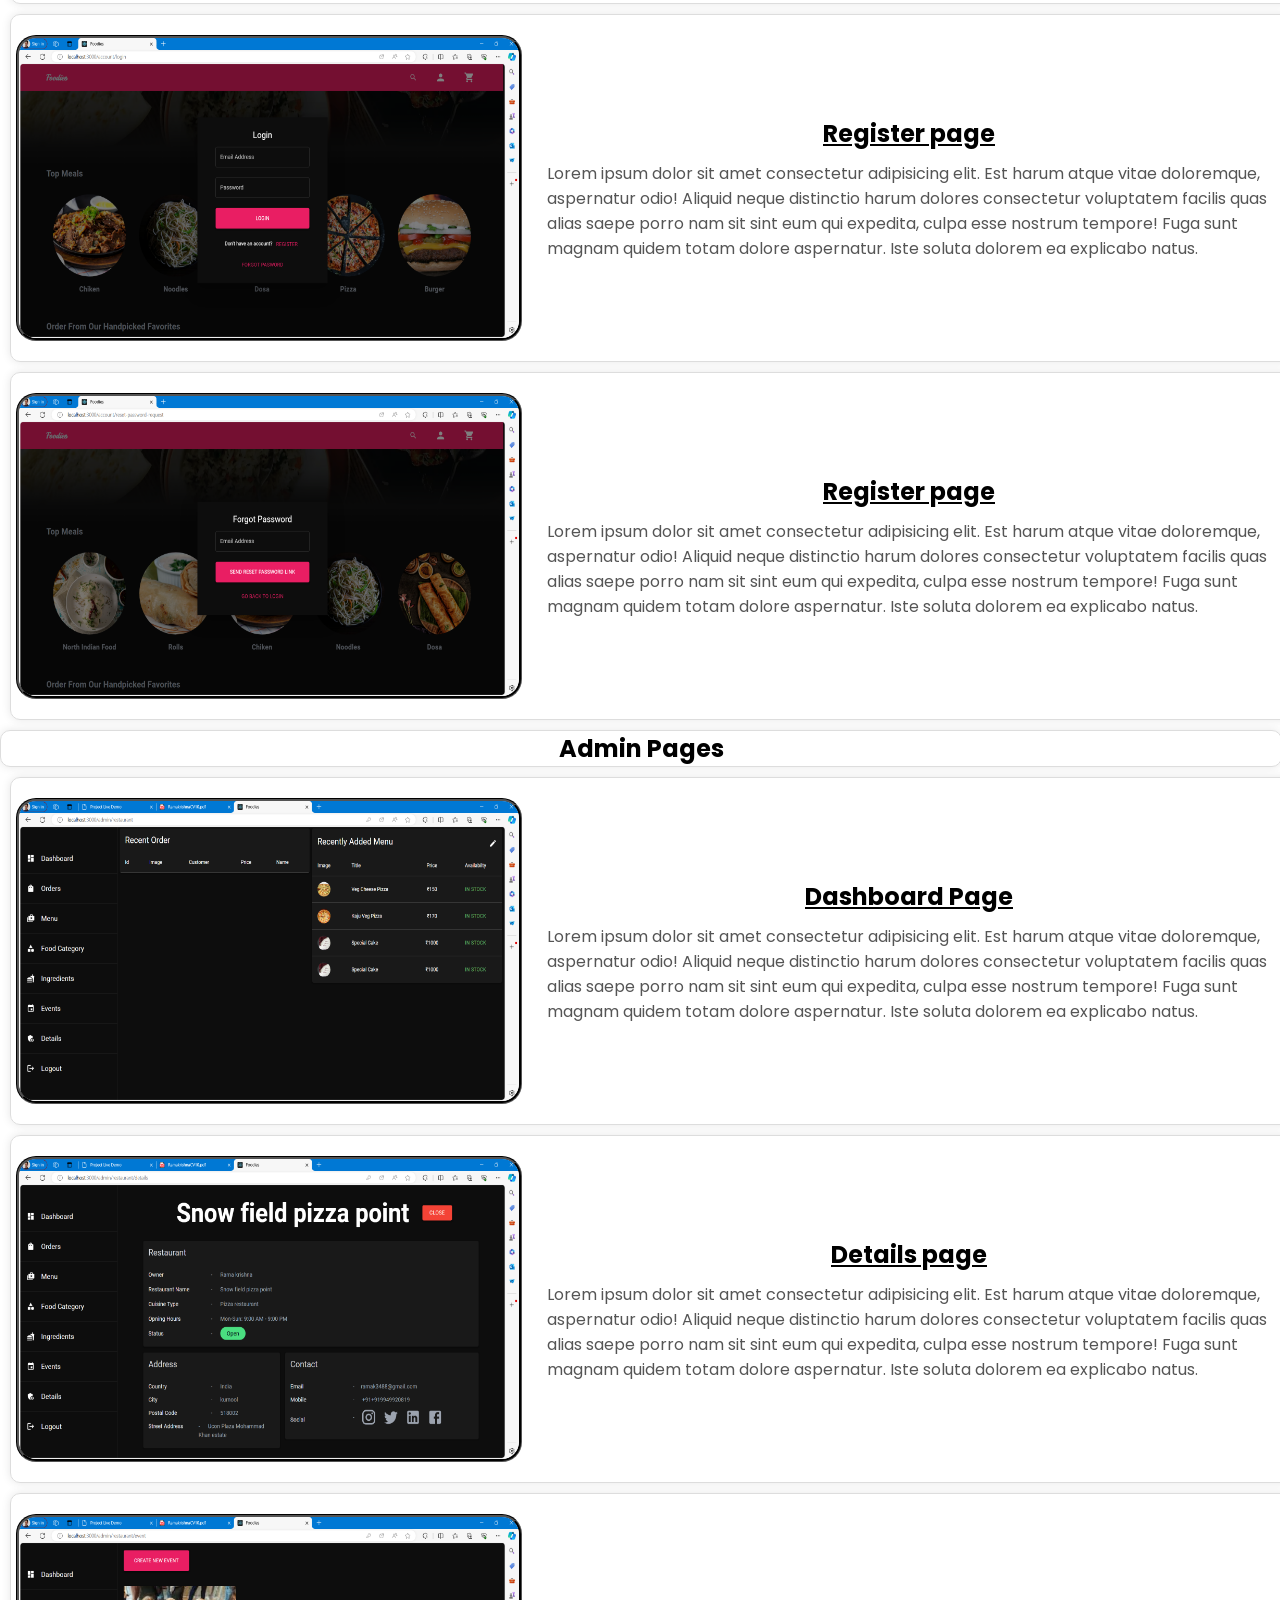
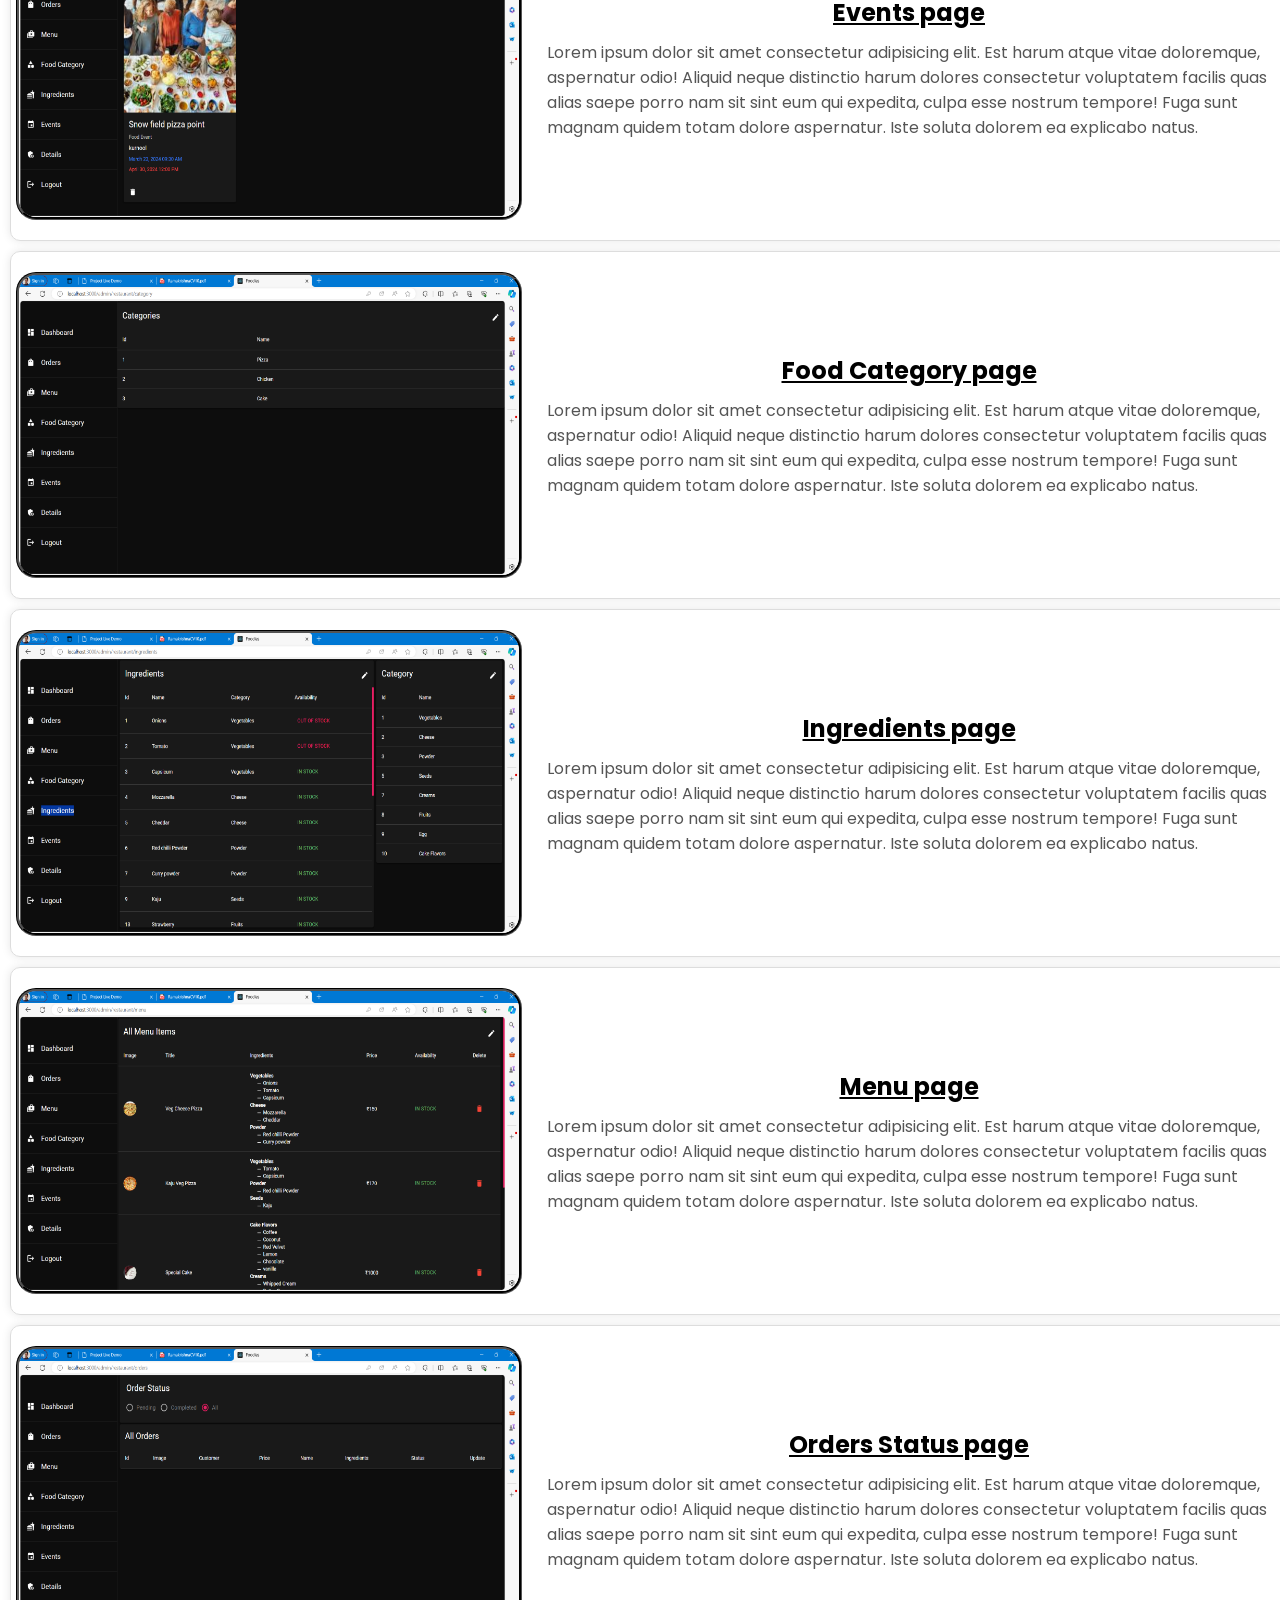
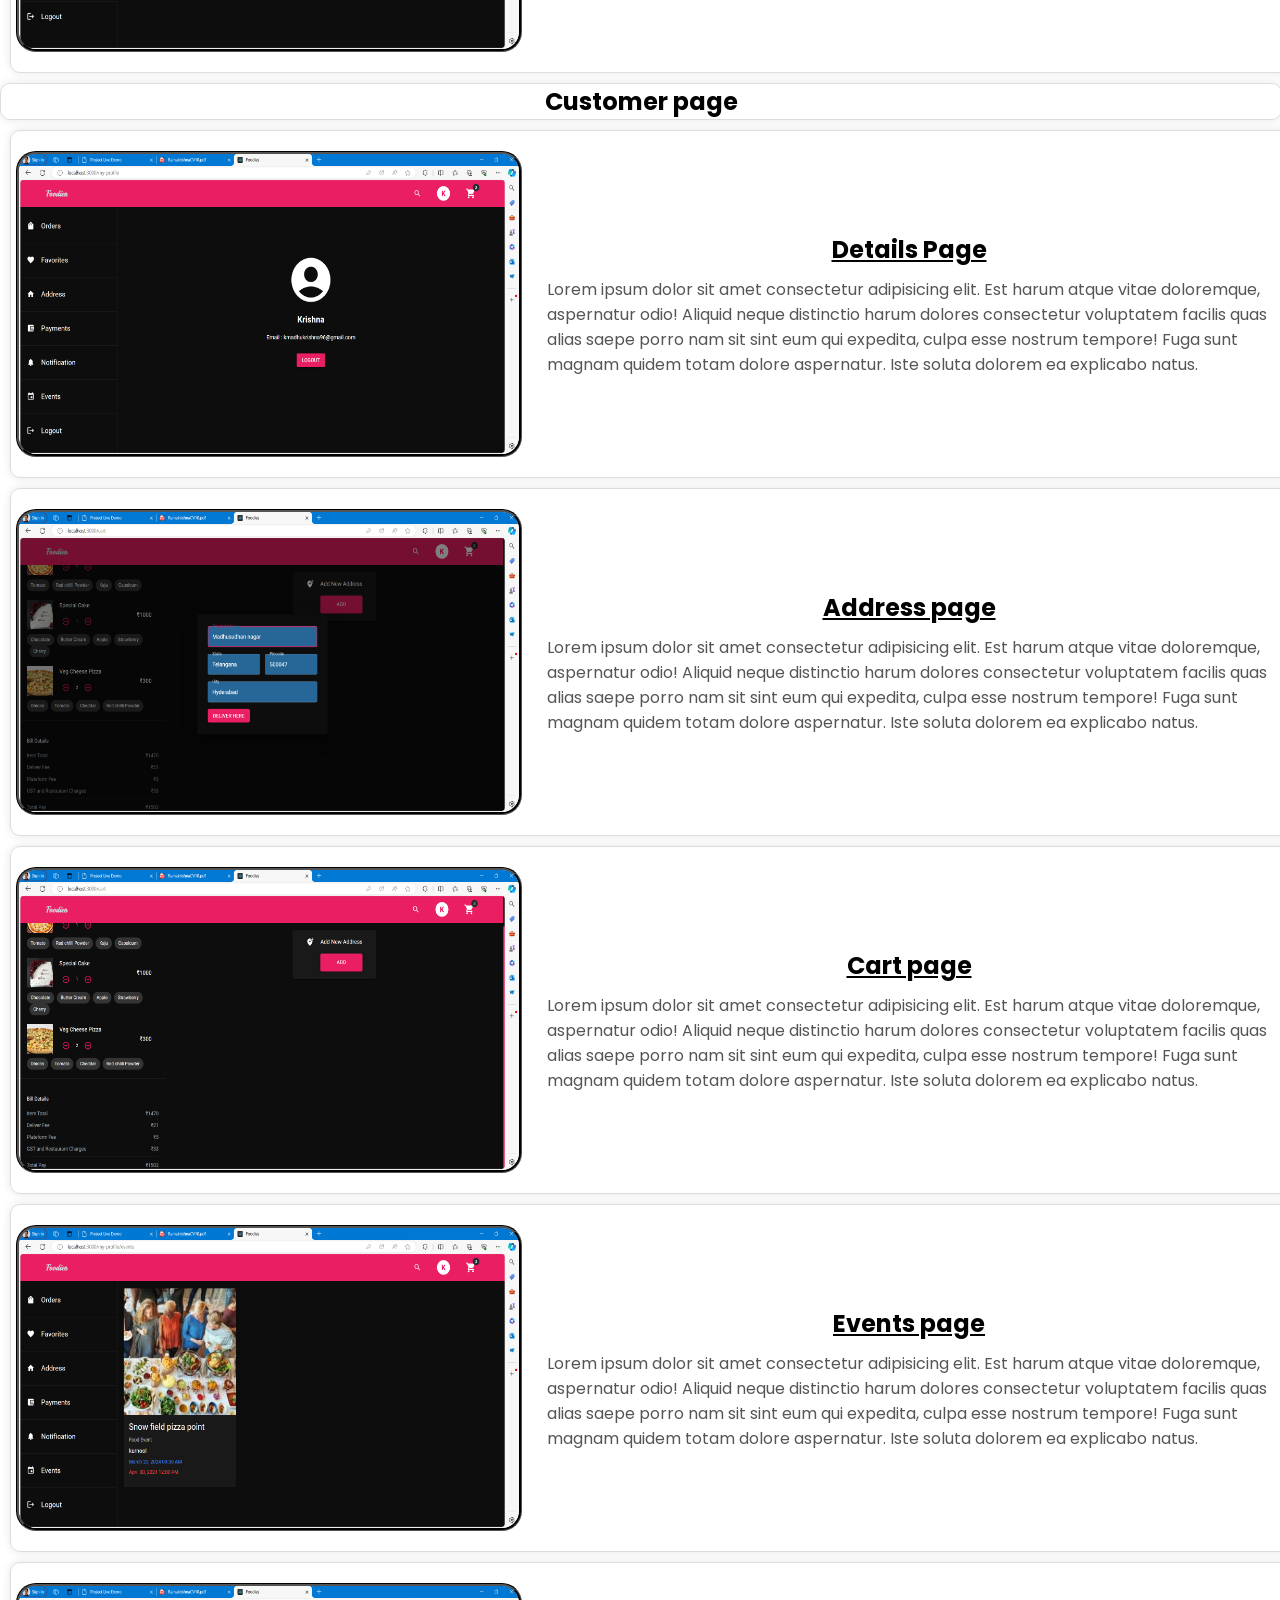
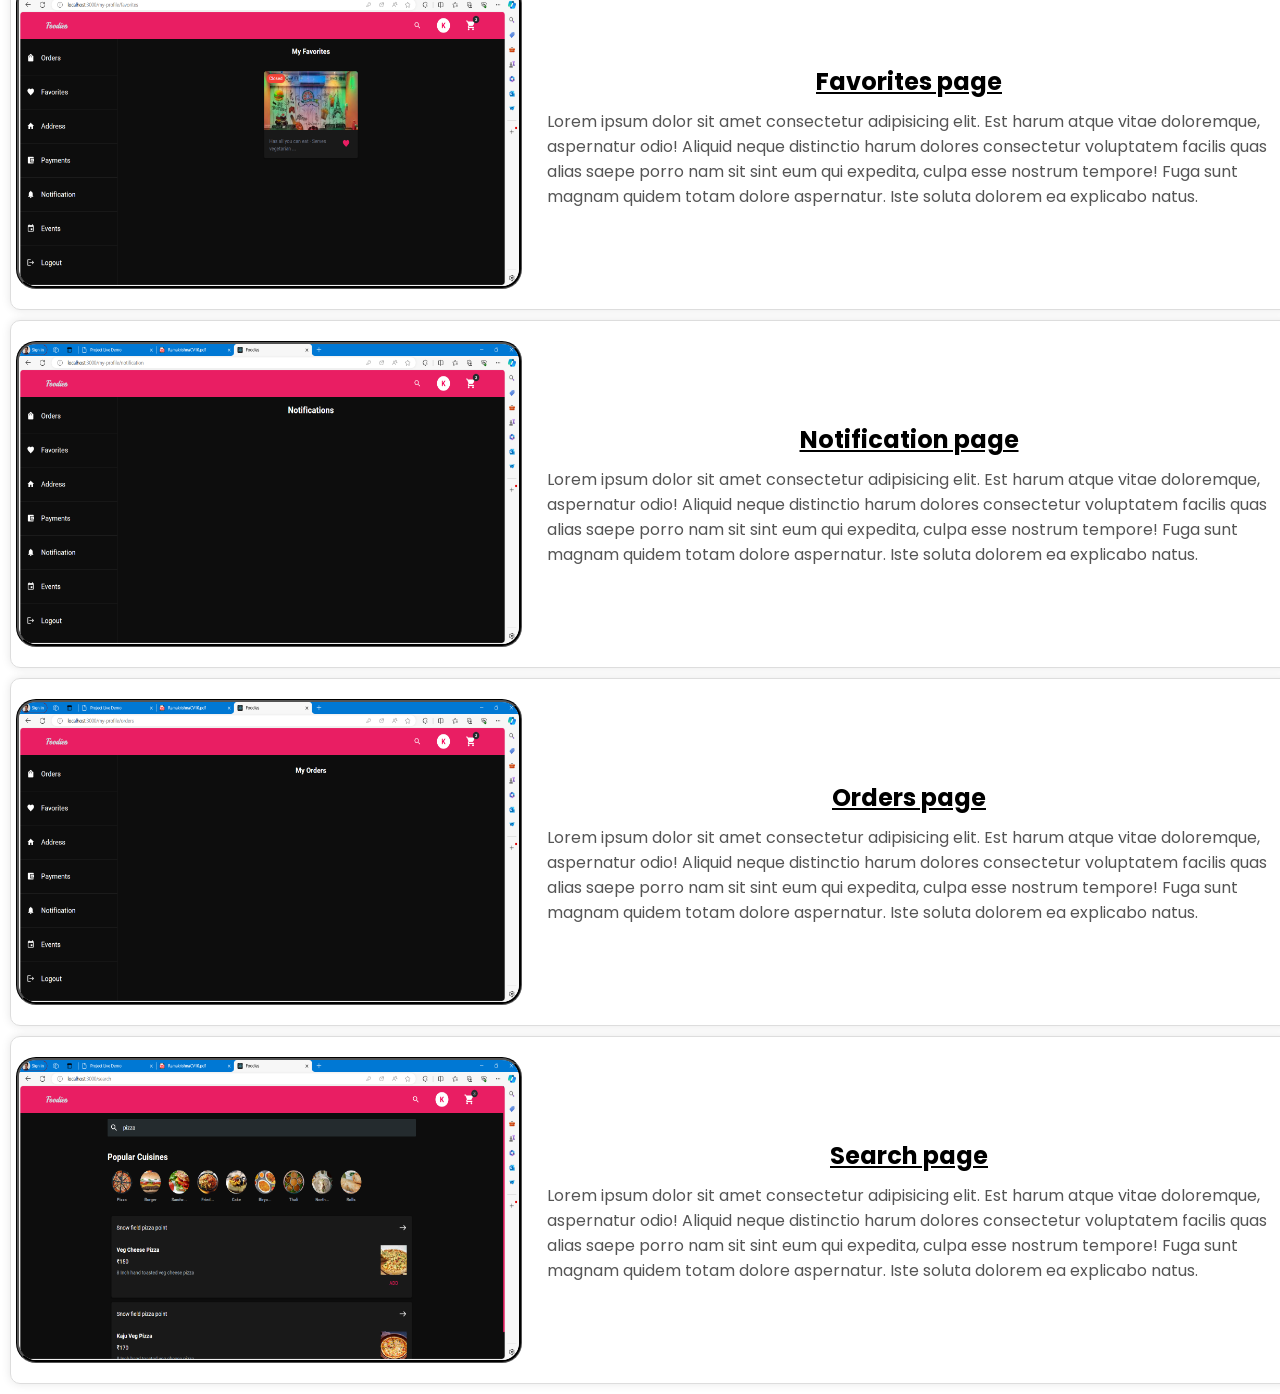
==== commit 385e43b3: "Commit RK" ====
--- a/Ramakrishna/FoodiesLiveDemo.html
+++ b/Ramakrishna/FoodiesLiveDemo.html
@@ -76,7 +76,7 @@
           <h1>Home Pages</h1>
         </div>
       <div class="container">
-        <img src="./Foodeis/Homepage-1.png" alt="Home Page" >
+        <img src="./Foodies/Homepage-1.png" alt="Home Page" >
         <div class="info">
           <h1>Home Page</h1>
           <p>Lorem ipsum dolor sit amet consectetur adipisicing elit. Est harum atque vitae doloremque, aspernatur odio! Aliquid neque distinctio harum dolores consectetur voluptatem facilis quas alias saepe porro nam sit sint eum qui expedita, culpa esse nostrum tempore! Fuga sunt magnam quidem totam dolore aspernatur. Iste soluta dolorem ea explicabo natus.</p>
@@ -84,14 +84,14 @@
       </div>
 
       <div class="container">
-        <img src="./Foodeis/Homepage-2.png" alt="Home Page" >
+        <img src="./Foodies/Homepage-2.png" alt="Home Page" >
         <div class="info">
           <h1>Login page</h1>
           <p>Lorem ipsum dolor sit amet consectetur adipisicing elit. Est harum atque vitae doloremque, aspernatur odio! Aliquid neque distinctio harum dolores consectetur voluptatem facilis quas alias saepe porro nam sit sint eum qui expedita, culpa esse nostrum tempore! Fuga sunt magnam quidem totam dolore aspernatur. Iste soluta dolorem ea explicabo natus.</p>
         </div>
       </div>
       <div class="container">
-        <img src="./Foodeis/Register.png" alt="Register Page" >
+        <img src="./Foodies/Register.png" alt="Register Page" >
         <div class="info">
           <h1>Register page</h1>
           <p>Lorem ipsum dolor sit amet consectetur adipisicing elit. Est harum atque vitae doloremque, aspernatur odio! Aliquid neque distinctio harum dolores consectetur voluptatem facilis quas alias saepe porro nam sit sint eum qui expedita, culpa esse nostrum tempore! Fuga sunt magnam quidem totam dolore aspernatur. Iste soluta dolorem ea explicabo natus.</p>
@@ -99,7 +99,7 @@
       </div>
 
       <div class="container">
-        <img src="./Foodeis/Login.png" alt="Login Page" >
+        <img src="./Foodies/Login.png" alt="Login Page" >
         <div class="info">
           <h1>Register page</h1>
           <p>Lorem ipsum dolor sit amet consectetur adipisicing elit. Est harum atque vitae doloremque, aspernatur odio! Aliquid neque distinctio harum dolores consectetur voluptatem facilis quas alias saepe porro nam sit sint eum qui expedita, culpa esse nostrum tempore! Fuga sunt magnam quidem totam dolore aspernatur. Iste soluta dolorem ea explicabo natus.</p>
@@ -107,7 +107,7 @@
       </div>
 
       <div class="container">
-        <img src="./Foodeis/Forgot.png" alt="Forgot Password Page" >
+        <img src="./Foodies/Forgot.png" alt="Forgot Password Page" >
         <div class="info">
           <h1>Register page</h1>
           <p>Lorem ipsum dolor sit amet consectetur adipisicing elit. Est harum atque vitae doloremque, aspernatur odio! Aliquid neque distinctio harum dolores consectetur voluptatem facilis quas alias saepe porro nam sit sint eum qui expedita, culpa esse nostrum tempore! Fuga sunt magnam quidem totam dolore aspernatur. Iste soluta dolorem ea explicabo natus.</p>
@@ -120,7 +120,7 @@
         <h1>Admin Pages</h1>
       </div>
     <div class="container">
-      <img src="./Foodeis/Admin-Dashboard.png" alt="Dashboard Page" >
+      <img src="./Foodies/Admin-Dashboard.png" alt="Dashboard Page" >
       <div class="info">
         <h1>Dashboard Page</h1>
         <p>Lorem ipsum dolor sit amet consectetur adipisicing elit. Est harum atque vitae doloremque, aspernatur odio! Aliquid neque distinctio harum dolores consectetur voluptatem facilis quas alias saepe porro nam sit sint eum qui expedita, culpa esse nostrum tempore! Fuga sunt magnam quidem totam dolore aspernatur. Iste soluta dolorem ea explicabo natus.</p>
@@ -128,14 +128,14 @@
     </div>
 
     <div class="container">
-      <img src="./Foodeis/Admin-details.png" alt="Details Page" >
+      <img src="./Foodies/Admin-details.png" alt="Details Page" >
       <div class="info">
         <h1>Details page</h1>
         <p>Lorem ipsum dolor sit amet consectetur adipisicing elit. Est harum atque vitae doloremque, aspernatur odio! Aliquid neque distinctio harum dolores consectetur voluptatem facilis quas alias saepe porro nam sit sint eum qui expedita, culpa esse nostrum tempore! Fuga sunt magnam quidem totam dolore aspernatur. Iste soluta dolorem ea explicabo natus.</p>
       </div>
     </div>
     <div class="container">
-      <img src="./Foodeis/Admin-events.png" alt="Events Page" >
+      <img src="./Foodies/Admin-events.png" alt="Events Page" >
       <div class="info">
         <h1>Events page</h1>
         <p>Lorem ipsum dolor sit amet consectetur adipisicing elit. Est harum atque vitae doloremque, aspernatur odio! Aliquid neque distinctio harum dolores consectetur voluptatem facilis quas alias saepe porro nam sit sint eum qui expedita, culpa esse nostrum tempore! Fuga sunt magnam quidem totam dolore aspernatur. Iste soluta dolorem ea explicabo natus.</p>
@@ -143,7 +143,7 @@
     </div>
 
     <div class="container">
-      <img src="./Foodeis/Admin-Food Category.png" alt="Food Category Page" >
+      <img src="./Foodies/Admin-Food Category.png" alt="Food Category Page" >
       <div class="info">
         <h1>Food Category page</h1>
         <p>Lorem ipsum dolor sit amet consectetur adipisicing elit. Est harum atque vitae doloremque, aspernatur odio! Aliquid neque distinctio harum dolores consectetur voluptatem facilis quas alias saepe porro nam sit sint eum qui expedita, culpa esse nostrum tempore! Fuga sunt magnam quidem totam dolore aspernatur. Iste soluta dolorem ea explicabo natus.</p>
@@ -151,14 +151,14 @@
     </div>
 
     <div class="container">
-      <img src="./Foodeis/Admin-Ingredients.png" alt="Ingredients Page" >
+      <img src="./Foodies/Admin-Ingredients.png" alt="Ingredients Page" >
       <div class="info">
         <h1>Ingredients page</h1>
         <p>Lorem ipsum dolor sit amet consectetur adipisicing elit. Est harum atque vitae doloremque, aspernatur odio! Aliquid neque distinctio harum dolores consectetur voluptatem facilis quas alias saepe porro nam sit sint eum qui expedita, culpa esse nostrum tempore! Fuga sunt magnam quidem totam dolore aspernatur. Iste soluta dolorem ea explicabo natus.</p>
       </div>
     </div>
     <div class="container">
-      <img src="./Foodeis/Admin-menu.png" alt="Menu Page" >
+      <img src="./Foodies/Admin-menu.png" alt="Menu Page" >
       <div class="info">
         <h1>Menu page</h1>
         <p>Lorem ipsum dolor sit amet consectetur adipisicing elit. Est harum atque vitae doloremque, aspernatur odio! Aliquid neque distinctio harum dolores consectetur voluptatem facilis quas alias saepe porro nam sit sint eum qui expedita, culpa esse nostrum tempore! Fuga sunt magnam quidem totam dolore aspernatur. Iste soluta dolorem ea explicabo natus.</p>
@@ -166,7 +166,7 @@
     </div>
 
     <div class="container">
-      <img src="./Foodeis/Admin-orders.png" alt="Orders Page" >
+      <img src="./Foodies/Admin-orders.png" alt="Orders Page" >
       <div class="info">
         <h1>Orders Status page</h1>
         <p>Lorem ipsum dolor sit amet consectetur adipisicing elit. Est harum atque vitae doloremque, aspernatur odio! Aliquid neque distinctio harum dolores consectetur voluptatem facilis quas alias saepe porro nam sit sint eum qui expedita, culpa esse nostrum tempore! Fuga sunt magnam quidem totam dolore aspernatur. Iste soluta dolorem ea explicabo natus.</p>
@@ -179,7 +179,7 @@
       <h1>Customer page</h1>
     </div>
   <div class="container">
-    <img src="./Foodeis/Customer-details.png" alt="Details Page" >
+    <img src="./Foodies/Customer-details.png" alt="Details Page" >
     <div class="info">
       <h1>Details Page</h1>
       <p>Lorem ipsum dolor sit amet consectetur adipisicing elit. Est harum atque vitae doloremque, aspernatur odio! Aliquid neque distinctio harum dolores consectetur voluptatem facilis quas alias saepe porro nam sit sint eum qui expedita, culpa esse nostrum tempore! Fuga sunt magnam quidem totam dolore aspernatur. Iste soluta dolorem ea explicabo natus.</p>
@@ -187,7 +187,7 @@
   </div>
 
   <div class="container">
-    <img src="./Foodeis/Customer-address.png" alt="Address Page" >
+    <img src="./Foodies/Customer-address.png" alt="Address Page" >
     <div class="info">
       <h1>Address page</h1>
       <p>Lorem ipsum dolor sit amet consectetur adipisicing elit. Est harum atque vitae doloremque, aspernatur odio! Aliquid neque distinctio harum dolores consectetur voluptatem facilis quas alias saepe porro nam sit sint eum qui expedita, culpa esse nostrum tempore! Fuga sunt magnam quidem totam dolore aspernatur. Iste soluta dolorem ea explicabo natus.</p>
@@ -195,7 +195,7 @@
   </div>
 
   <div class="container">
-    <img src="./Foodeis/Customer-cart.png" alt="Cart Page" >
+    <img src="./Foodies/Customer-cart.png" alt="Cart Page" >
     <div class="info">
       <h1>Cart page</h1>
       <p>Lorem ipsum dolor sit amet consectetur adipisicing elit. Est harum atque vitae doloremque, aspernatur odio! Aliquid neque distinctio harum dolores consectetur voluptatem facilis quas alias saepe porro nam sit sint eum qui expedita, culpa esse nostrum tempore! Fuga sunt magnam quidem totam dolore aspernatur. Iste soluta dolorem ea explicabo natus.</p>
@@ -203,7 +203,7 @@
   </div>
 
   <div class="container">
-    <img src="./Foodeis/Customer-events.png" alt="Events Page" >
+    <img src="./Foodies/Customer-events.png" alt="Events Page" >
     <div class="info">
       <h1>Events page</h1>
       <p>Lorem ipsum dolor sit amet consectetur adipisicing elit. Est harum atque vitae doloremque, aspernatur odio! Aliquid neque distinctio harum dolores consectetur voluptatem facilis quas alias saepe porro nam sit sint eum qui expedita, culpa esse nostrum tempore! Fuga sunt magnam quidem totam dolore aspernatur. Iste soluta dolorem ea explicabo natus.</p>
@@ -211,7 +211,7 @@
   </div>
 
   <div class="container">
-    <img src="./Foodeis/Customer-Favorites.png" alt="Favorites Page" >
+    <img src="./Foodies/Customer-Favorites.png" alt="Favorites Page" >
     <div class="info">
       <h1>Favorites page</h1>
       <p>Lorem ipsum dolor sit amet consectetur adipisicing elit. Est harum atque vitae doloremque, aspernatur odio! Aliquid neque distinctio harum dolores consectetur voluptatem facilis quas alias saepe porro nam sit sint eum qui expedita, culpa esse nostrum tempore! Fuga sunt magnam quidem totam dolore aspernatur. Iste soluta dolorem ea explicabo natus.</p>
@@ -219,7 +219,7 @@
   </div>
 
   <div class="container">
-    <img src="./Foodeis/Customer-notifications.png" alt="Notifications Page" >
+    <img src="./Foodies/Customer-notifications.png" alt="Notifications Page" >
     <div class="info">
       <h1>Notification page</h1>
       <p>Lorem ipsum dolor sit amet consectetur adipisicing elit. Est harum atque vitae doloremque, aspernatur odio! Aliquid neque distinctio harum dolores consectetur voluptatem facilis quas alias saepe porro nam sit sint eum qui expedita, culpa esse nostrum tempore! Fuga sunt magnam quidem totam dolore aspernatur. Iste soluta dolorem ea explicabo natus.</p>
@@ -227,7 +227,7 @@
   </div>
 
   <div class="container">
-    <img src="./Foodeis/Customer-orders.png" alt="Orders Page" >
+    <img src="./Foodies/Customer-orders.png" alt="Orders Page" >
     <div class="info">
       <h1>Orders page</h1>
       <p>Lorem ipsum dolor sit amet consectetur adipisicing elit. Est harum atque vitae doloremque, aspernatur odio! Aliquid neque distinctio harum dolores consectetur voluptatem facilis quas alias saepe porro nam sit sint eum qui expedita, culpa esse nostrum tempore! Fuga sunt magnam quidem totam dolore aspernatur. Iste soluta dolorem ea explicabo natus.</p>
@@ -235,7 +235,7 @@
   </div>
 
   <div class="container">
-    <img src="./Foodeis/Customer-Search.png" alt="Search Page" >
+    <img src="./Foodies/Customer-Search.png" alt="Search Page" >
     <div class="info">
       <h1>Search page</h1>
       <p>Lorem ipsum dolor sit amet consectetur adipisicing elit. Est harum atque vitae doloremque, aspernatur odio! Aliquid neque distinctio harum dolores consectetur voluptatem facilis quas alias saepe porro nam sit sint eum qui expedita, culpa esse nostrum tempore! Fuga sunt magnam quidem totam dolore aspernatur. Iste soluta dolorem ea explicabo natus.</p>
--- a/Ramakrishna/liveDemo.css
+++ b/Ramakrishna/liveDemo.css
@@ -4,7 +4,6 @@
 .home-page {
   text-align: center;
   /* display: flex; */
-  margin: 10px;
   border: 1px solid #ddd;
   overflow: hidden;
   width:100%;
@@ -153,12 +152,6 @@
 
 
 
-
-
-
-
-
-
 @media screen and (max-width: 1400px) {
   #admin-page,
   #customer-page {
--- a/Ramakrishna/mecartMediaqueries.css
+++ b/Ramakrishna/mecartMediaqueries.css
@@ -336,6 +336,11 @@
       font-size: 16px;
   }
 
+  .introduction p{
+    font-size: 14px;
+    margin: 0;
+  }
+
   .details-row {
       /* flex-direction: column;
       align-items: flex-start; */
@@ -343,6 +348,26 @@
 
   .label, .colon, .value {
       /* padding: 5px 0; */
+  }
+}
+
+/* For screens up to 375px wide */
+@media (max-width: 375px) {
+  .introduction {
+      padding: 5px;
+  }
+
+  .introduction-1 h1 {
+      font-size: 18px;
+  }
+
+  .introduction-1 h2 {
+      font-size: 14px;
+  }
+
+  .introduction p{
+    font-size: 5px;
+    margin: 0;
   }
 }
 
